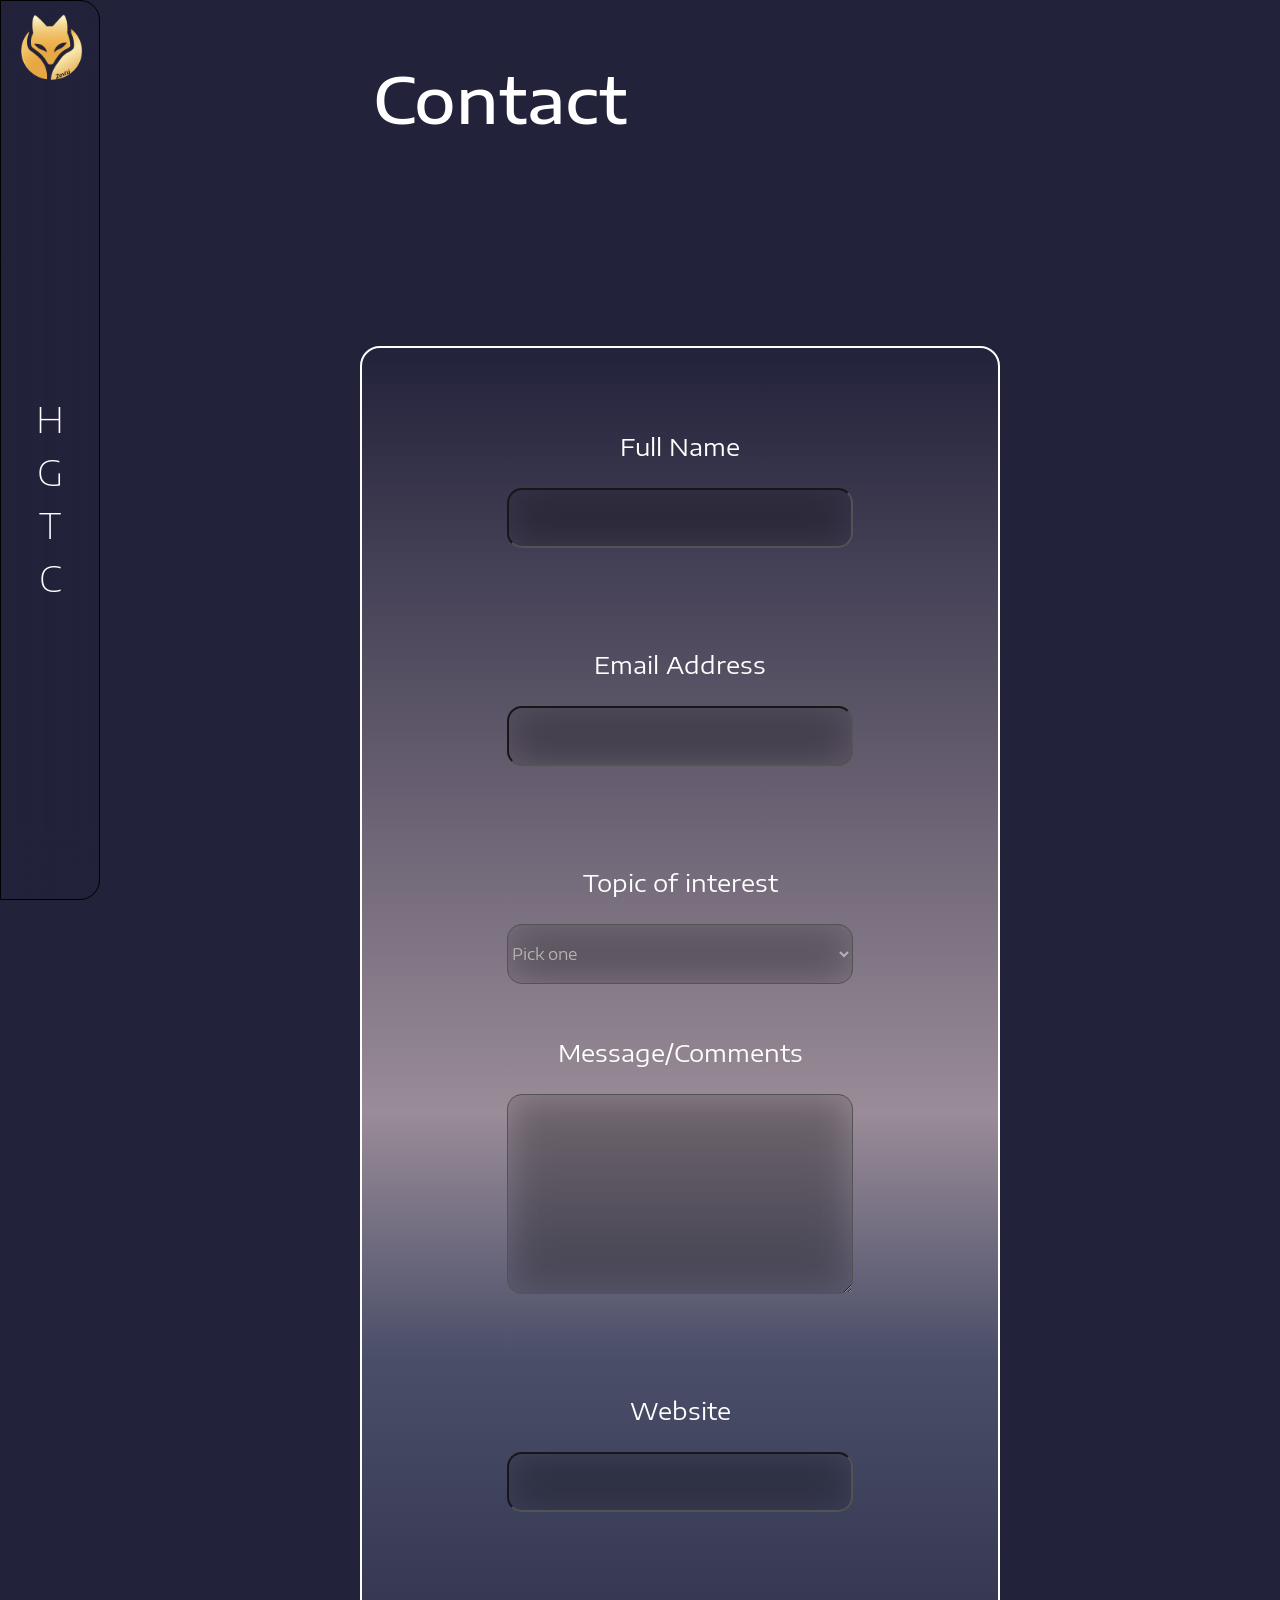
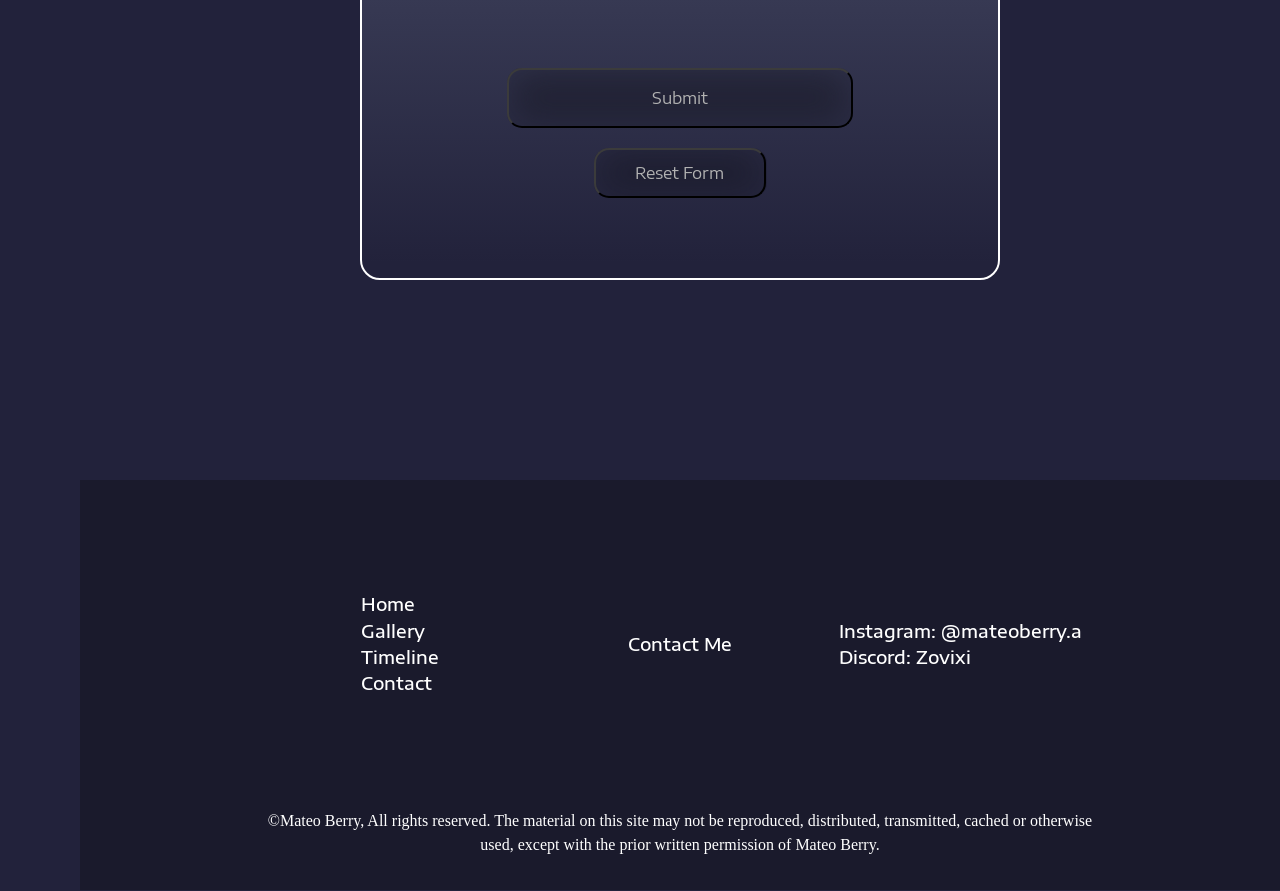
==== contact.html @ f96b4e7c "Added a reset button to clear the form" ====
<!DOCTYPE html>
<html lang="en">
    <head>
        <!-- Metadata -->
        <meta charset="UTF-8" />
        <title>The Design Experience - Contact</title>
        <!-- Please remember to put a website logo w favicon -->
        
        <!-- Additional resources -->
        <link rel="stylesheet" href="reset.css" />
        <link rel="stylesheet" href="styles.css" />
        <link rel="stylesheet" href="contact.css" />
        <link rel="stylesheet" href="mobile.css" />
        
        <link rel="preconnect" href="https://fonts.googleapis.com">
        <link rel="preconnect" href="https://fonts.gstatic.com" crossorigin>
        <link href="https://fonts.googleapis.com/css2?family=Beau+Rivage&family=Encode+Sans+Expanded:wght@100;200;300;400;500;600;700;800;900&family=Raleway:ital,wght@0,100..900;1,100..900&display=swap" rel="stylesheet">
    </head>
    <body>
        <header>
            <a href="./index.html"><img src="./Images/zovixinobg.png" alt="Website Logo" id="websiteLogo"></a>
            <div id="buttonsContainer">
                
                <span>
                <a class="doNotSeparate short">H</a>
                    <a class="doNotSeparate long" href="./index.html">Home</a>
                </span>
                <br>
                <span>
                    <a class="short">G</a>
                    <a class="long" href="./gallery.html">Gallery</a>
                </span>
                <br>
                <span>
                    <a class="short">T</a>
                    <a class="long" href="./timeline.html">Timeline</a>
                </span>
                <br>
                <span>
                    <a class="short">C</a>
                    <a class="long" href="./contact.html">Contact</a>
                </span>

            </div>
        </header>
        
        
        
        <main>
            <h1 class="title alignLeft">Contact</h1>
            
            <form id="contactBox">
                <label for="name">Full Name</label><br>
                <input type="text" id="name" name="name"><br><br>
                <p class="hidden red" id="nameErrorText">Name must be at least 2 characters!</p>
                
                <label for="email">Email Address</label><br>
                <input type="text" id="email" name="email"><br><br>
                <p class="hidden red" id="emailErrorText">Invalid Email Address!</p>
                
                <label for="topic">Topic of interest</label><br>
                <select id="topic" name="topic">
                    <option value="none" selected disabled>Pick one</option>
                    <option value="computerScience">Computer Science</option>
                    <option value="website">Website Production</option>
                    <option value="videogames">Videogames</option>
                </select>
                <p class="hidden red" id="dropdownErrorText">You must pick one option!</p>
                
                <label for="message">Message/Comments</label><br>
                <textarea type="text" id="message" name="message"></textarea>
                <p class="hidden red" id="messageErrorText">Must be at least 15 characters!</p><br><br>
                
                <label for="website">Website</label><br>
                <input type="url" id="website" name="website"><br><br>
                <p class="hidden red" id="websiteErrorText">Must be a valid URL!</p><br><br>
                
                <input type="submit" value="Submit">

                <button type="reset">Reset Form</button>
            </form>
            
            
            
            <footer class="noHover" id="footer">
                <div class="noHover">
                    <div class="footerBox"><p class="noHover"><a href="./index.html">Home</a><br><a href="./gallery.html">Gallery</a><br><a href="./timeline.html">Timeline</a><br><a href="./contact.html">Contact</a></p></div>
                    <div class="footerBox"><p class="noHover"><a href="./contact.html">Contact Me</a></p></div>
                    <div class="footerBox"><p class="noHover"><a>Instagram: @mateoberry.a</a><br><a>Discord: Zovixi</a></p></div>
                    <div id="copyright" class="noHover">&copy;Mateo Berry, All rights reserved. The material on this site may not be reproduced, distributed, transmitted, cached or otherwise used, except with the prior written permission of Mateo Berry.</div>
                </div>
            </footer>
        </main>
        
        <div id="blurElement"></div>
        
        <!-- A common mistake is to implement the script in the header, I was taught to implement it at the bottom of the body because some scripts utilize objects which need to exist before the script can initialize -->
        <script src="script.js"></script>
    </body>
</html>
---- styles.css ----
header
{
    position: fixed;
    height: 100%;
    width: 100px;
    min-width: 100px;
    
    z-index: 5;
    
    border: 1px solid black;
    border-radius: 0 20px 20px 0;
    
    display: flex;
    flex-direction: column;
    
    transition: width 0.5s cubic-bezier(0.075, 0.82, 0.165, 1), backdrop-filter 0.5s cubic-bezier(0.075, 0.82, 0.165, 1);
    
    backdrop-filter: blur(30px);
    
    .long
    {
        display: none;
    }
    
    &:hover
    {
        backdrop-filter: brightness(200%);
        width: 200px;
        .short
        {
            display: none;
        }
        .long
        {
            display: inline;
        }
        ~ #blurElement
        {
            backdrop-filter: blur(10px);
            -webkit-backdrop-filter: blur(10px);
            
            background: rgba(0, 0, 0, 0.5);
        }
    }
    
    a
    {
        text-decoration: none;
        color: white;
        border-radius: 10px;
        
        transition: box-shadow 0.3s cubic-bezier(0.23, 1, 0.320, 1);
        &:hover
        {
            box-shadow: 0 0 5px 5px rgba(255, 255, 255, 1);
        }
    }
}

#websiteLogo
{
    border-top-right-radius: 20px;
    
    margin: 0 auto;
    width: 100px;
}

#buttonsContainer
{
    width: 100%;
    
    text-align: center;
    margin: auto 0;
}

header div > span
{
    height: 100px;
    align-content: center;
    
    font-family: "Encode Sans Expanded", sans-serif;
    font-weight: 200;
    font-size: 2.2rem;
    color: white;
    
    &:not(.doNotSeparate)
    {
        margin-top: 5px;
    }
}

main:not(.alignLeft)
{
    display: flex;
    flex-direction: column;
    z-index: 3;
    
    margin-left: 80px;
    width: calc(100% - 80px);
    
    align-items: center;
}

.containers
{
    border-radius: 20px;
}

.raised
{
    box-shadow: 0 0 20px 0 rgba(0, 0, 0, 0.4),
                0 0 20px 0 rgba(0, 0, 0, 0.4) inset;
    
    backdrop-filter: brightness(120%);
}

#mainContainer
{
    width: 1500px;
    height: 750px;
    margin-top: 20px;
}

footer
{
    margin-top: auto;
    width: calc(100% - 80px);
    height: 400px;
}

#blurElement
{
    z-index: 4;
    position: fixed;
    
    width: 100%;
    height: 100%;
    
    background: rgba(0, 0, 0, 0);
    backdrop-filter: none;
    
    transition: backdrop-filter 0.5s cubic-bezier(0.075, 0.82, 0.165, 1), background 0.5s cubic-bezier(0.075, 0.82, 0.165, 1);
        
    pointer-events: none;
}

h1, h2, h3, p
{
    font-family: "Encode Sans Expanded", sans-serif;
    color: white;
    font-weight: 100;
    
    width: fit-content;
}

.darkText
{
    p
    {
        color: black;
        font-weight: 200;
        text-align: center;   
    }
    a
    {
        color: black;
    }
}

figure
{
    font-size: small;
}

footer
{
    position: relative;
    display: grid;

    width: 100%;
    min-height: 410px;
    
    > div
    {
        display: grid;
        grid-template-columns: 1fr 1fr 1fr;
        grid-template-rows: 80% 20%;
        column-gap: 1px;
        row-gap: 1px;
        
        place-self: center;
        
        width: 70%;
        height: 100%;
        
        
    
        
        #copyright
        {
            grid-column: 1 / -1;
            color: white;
            text-align: center;
        }
    }
}

.footerBox
{
    display: flex;
    align-items: center; 
    justify-content: center;
    
}

@media only screen and (max-width: 600px)
{
    footer > div
    {
        grid-template-columns: 1fr;
        grid-template-rows: 22% 22% 22% 22% 12%;
    }
}

.title
{
    font-size: 4rem;
}

.hidden
{
    display: none;
}

.red
{
    color: red;
    font-weight: 300;
}

.redBorder
{
    border: red;
}

.greenBorder
{
    border: green;
}
---- contact.css ----
body
{
    display: flex;
    flex-direction: row;
    
    background-color: #22223B;
    min-height: 100vh;
    
    p
    {
        font-size: 1.1rem;
    }
}

main a
{
    text-decoration: none;
    color: white;
    font-weight: 500;
}

h1
{
    margin: 50px 30% 0 0;
    font-weight: 500;
}

footer
{
    backdrop-filter: brightness(75%);
    a
    {
        border-radius: 10px;
        transition: box-shadow 0.3s cubic-bezier(0.19, 1, 0.22, 1), backdrop-filter 0.3s cubic-bezier(0.19, 1, 0.22, 1);
    }
    a:hover
    {
        box-shadow: 0 0 20px 0 rgba(0, 0, 0, 0.4),
                    0 0 20px 0 rgba(0, 0, 0, 0.4) inset;
    
        backdrop-filter: brightness(120%);
    }
}


form
{
    display: flex;
    flex-direction: column;
    
    border: 2px solid white;
    border-radius: 20px;
    color: white;
    
    min-width: 300px;
    width: 50vw;
    
    padding: 30px 30px 80px 30px;
    margin-top: 200px;
    margin-bottom: 200px;
    
    font-family: "Encode Sans Expanded", sans-serif;
    
    align-items: center;
    
    background: linear-gradient(
    to bottom,
    #22223B 0%,
    #9A8C98 50%,
    #4A4E69 66%,
    #22223B 99%
    );
}

input
{
    height: 60px;
}

label
{
    margin-top: 50px;
    font-size: 1.5rem;
}

#message
{
    height: 200px;
}

select
{
    height: 60px;
}

input, #message, select, button
{
    color: white;
    width: 60%;
    border-radius: 15px;
    
    background-color: transparent;
    backdrop-filter: blur(20px);
    filter: brightness(70%);
}

#website
{
    margin-bottom: 60px;
}

button
{
    margin-top: 20px;
    height: 50px;
    width: 30%;
}
---- mobile.css ----
@media only screen and (max-width: 600px) 
{
    header
    {
        font-size: 3rem;
        max-width: 50px !important;
        
        max-height: 100vh;
        
        &:hover
        {
            max-width: 100px !important;
        }
    }
}
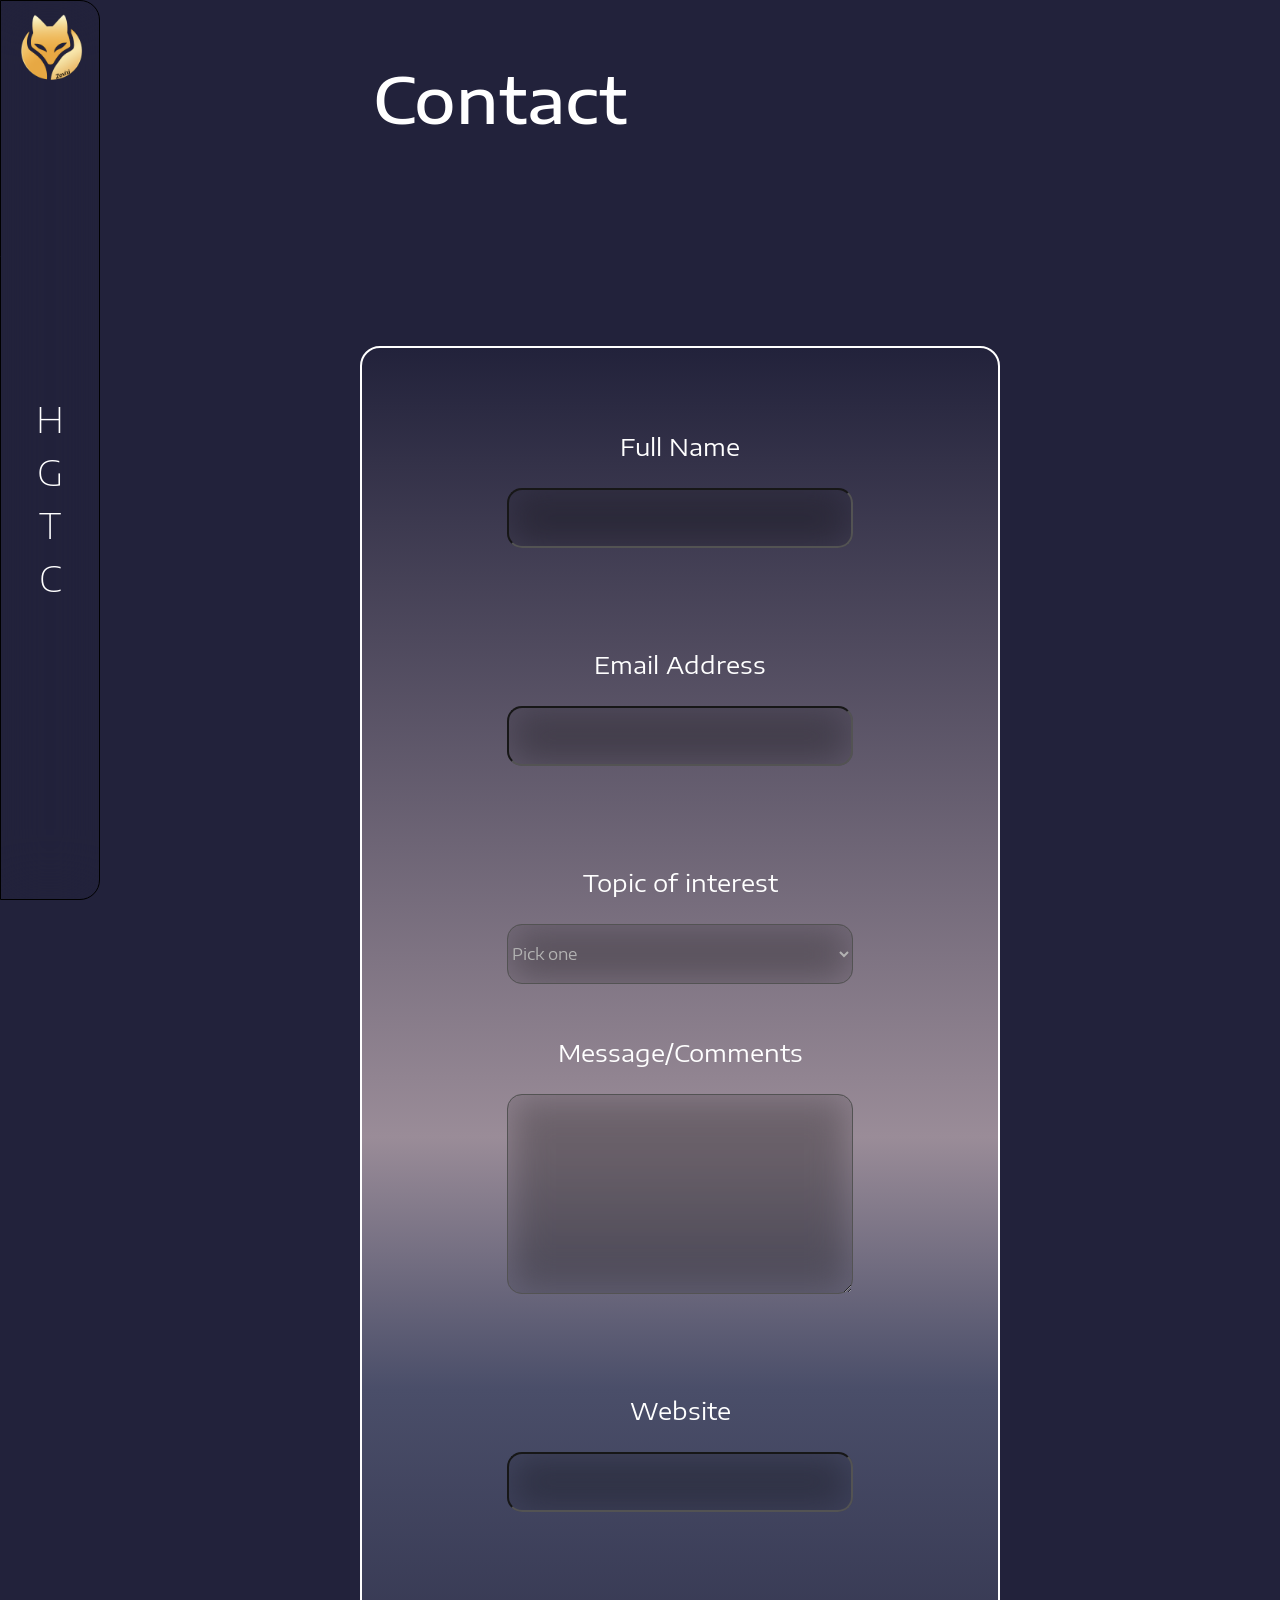
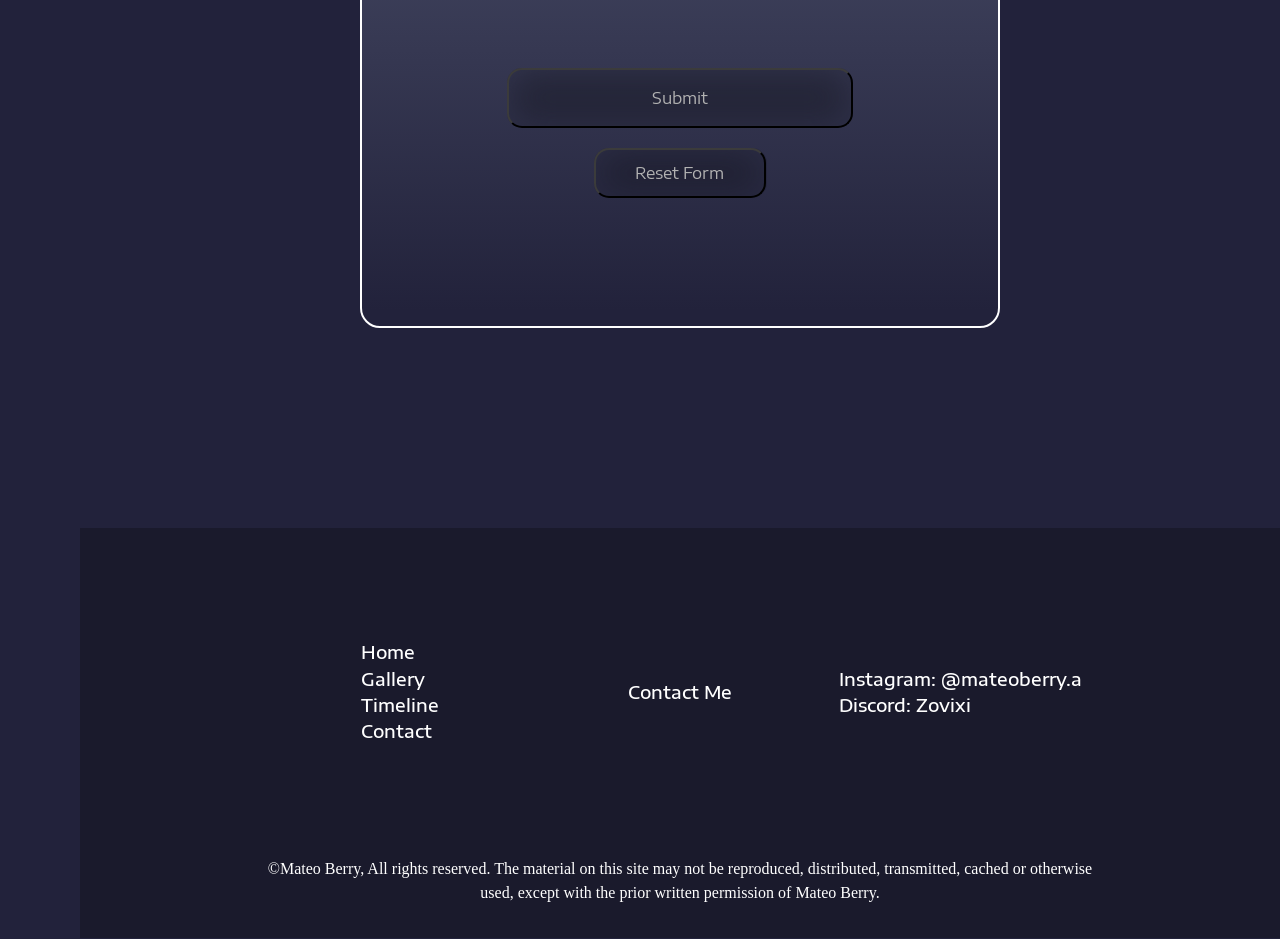
==== commit 2fce7c7d: "Added aria accessibility for screen and hearing users" ====
--- a/contact.html
+++ b/contact.html
@@ -77,7 +77,9 @@
                 
                 <input type="submit" value="Submit">
 
-                <button type="reset">Reset Form</button>
+                <button type="reset">Reset Form</button><br><br>
+
+                <p id="form-status" role="status" aria-live="polite"></p>
             </form>
             
             
@@ -98,3 +100,4 @@
         <script src="script.js"></script>
     </body>
 </html>
+
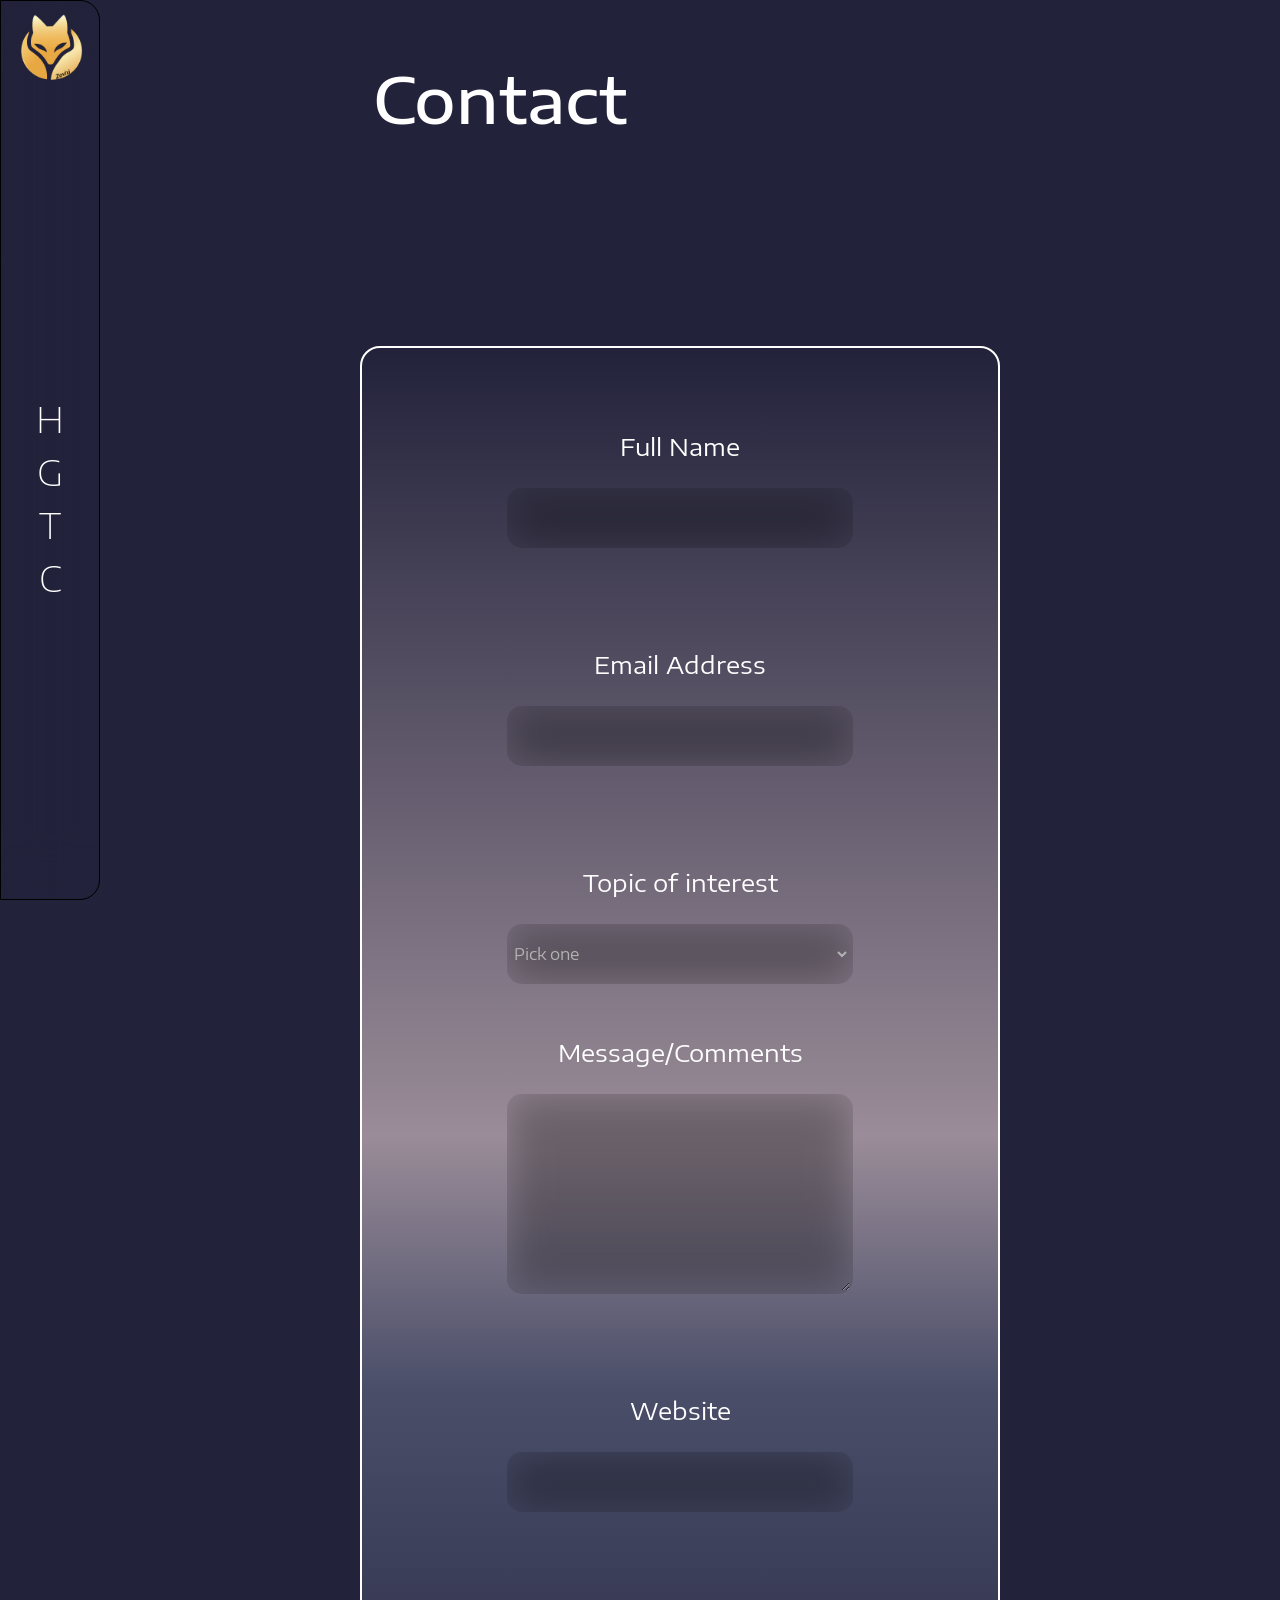
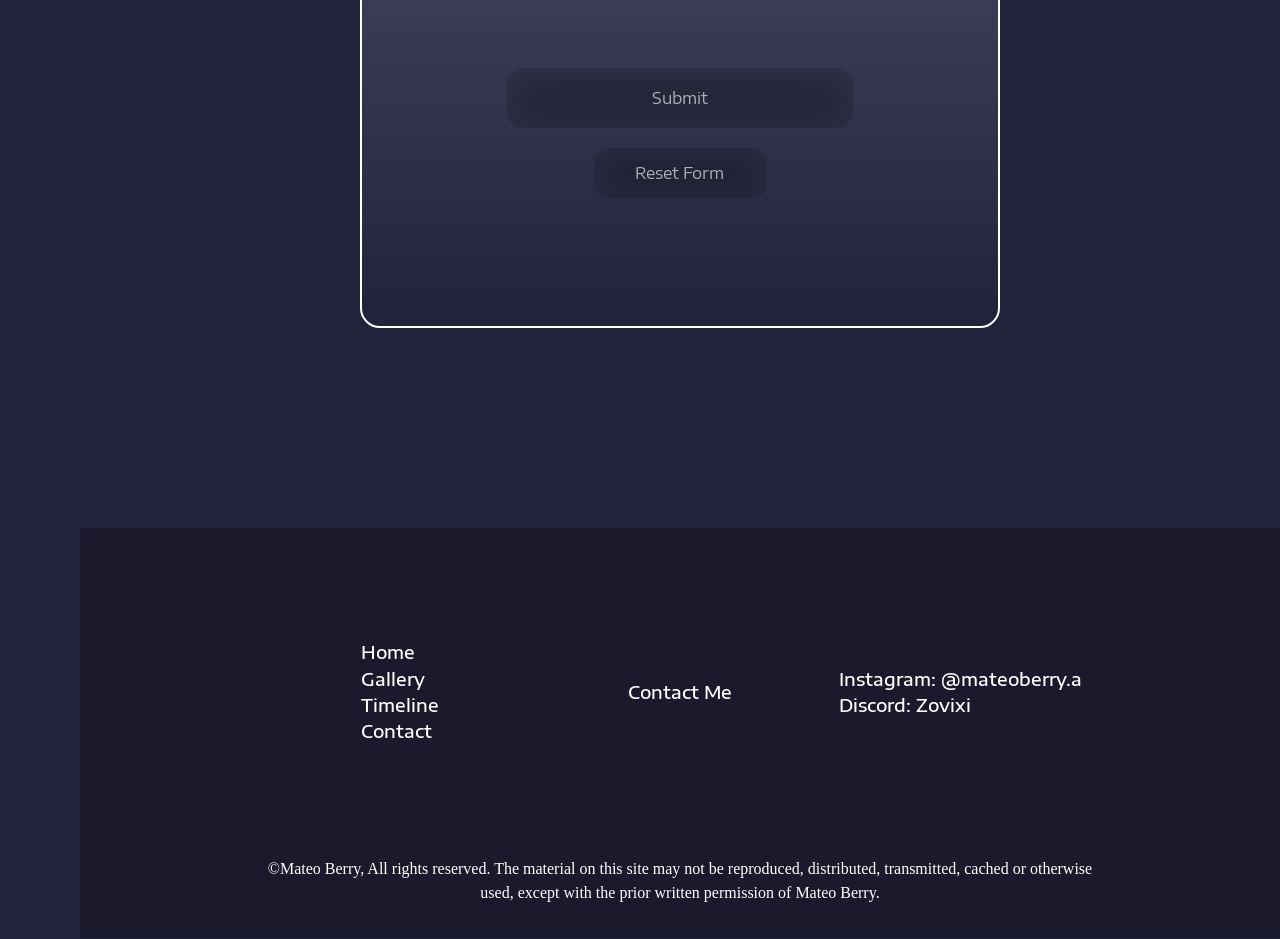
==== commit 3ee79501: "Modified mobile header bar to be slightly more accurate, added colored borders to the input elements" ====
--- a/contact.html
+++ b/contact.html
@@ -3,6 +3,7 @@
     <head>
         <!-- Metadata -->
         <meta charset="UTF-8" />
+        <meta name="viewport" content="width=device-width, initial-scale=1.0">
         <title>The Design Experience - Contact</title>
         <!-- Please remember to put a website logo w favicon -->
         
@@ -51,15 +52,15 @@
             
             <form id="contactBox">
                 <label for="name">Full Name</label><br>
-                <input type="text" id="name" name="name"><br><br>
+                <input type="text" id="name" name="name" class="formElement"><br><br>
                 <p class="hidden red" id="nameErrorText">Name must be at least 2 characters!</p>
                 
                 <label for="email">Email Address</label><br>
-                <input type="text" id="email" name="email"><br><br>
+                <input type="text" id="email" name="email" class="formElement"><br><br>
                 <p class="hidden red" id="emailErrorText">Invalid Email Address!</p>
                 
                 <label for="topic">Topic of interest</label><br>
-                <select id="topic" name="topic">
+                <select id="topic" name="topic" class="formElement">
                     <option value="none" selected disabled>Pick one</option>
                     <option value="computerScience">Computer Science</option>
                     <option value="website">Website Production</option>
@@ -68,14 +69,14 @@
                 <p class="hidden red" id="dropdownErrorText">You must pick one option!</p>
                 
                 <label for="message">Message/Comments</label><br>
-                <textarea type="text" id="message" name="message"></textarea>
+                <textarea type="text" id="message" name="message" class="formElement"></textarea>
                 <p class="hidden red" id="messageErrorText">Must be at least 15 characters!</p><br><br>
                 
                 <label for="website">Website</label><br>
-                <input type="url" id="website" name="website"><br><br>
+                <input type="url" id="website" name="website" class="formElement"><br><br>
                 <p class="hidden red" id="websiteErrorText">Must be a valid URL!</p><br><br>
                 
-                <input type="submit" value="Submit">
+                <input type="submit" value="Submit" id="submit">
 
                 <button type="reset">Reset Form</button><br><br>
 
@@ -101,3 +102,4 @@
     </body>
 </html>
 
+
--- a/styles.css
+++ b/styles.css
@@ -240,10 +240,15 @@
 
 .redBorder
 {
-    border: red;
+    border-color: red !important;
 }
 
 .greenBorder
 {
-    border: green;
-}+    border-color: lightgreen !important;
+}
+
+@media only screen and (max-width: 610px)
+{
+
+}
--- a/contact.css
+++ b/contact.css
@@ -98,10 +98,13 @@
     color: white;
     width: 60%;
     border-radius: 15px;
+    border: 3px solid transparent;
     
     background-color: transparent;
     backdrop-filter: blur(20px);
     filter: brightness(70%);
+
+    transition: border-color 0.5s cubic-bezier(0.165, 0.84, 0.44, 1) !important;
 }
 
 #website
@@ -115,3 +118,20 @@
     height: 50px;
     width: 30%;
 }
+
+input:focus, select:focus, #message:focus
+{
+    outline: none;
+    border-color: white;
+}
+
+button, #submit
+{
+    cursor: pointer;
+
+    transition: filter ease-in-out 0.1s;
+    &:active
+    {
+        filter: brightness(50%);
+    }
+}
--- a/mobile.css
+++ b/mobile.css
@@ -4,12 +4,31 @@
     {
         font-size: 3rem;
         max-width: 50px !important;
+        min-width: 0;
         
         max-height: 100vh;
         
         &:hover
         {
-            max-width: 100px !important;
+            max-width: 50px;
+
+            backdrop-filter: brightness(200%);
+            width: 200px;
+            .short
+            {
+                display: none;
+            }
+            .long
+            {
+                display: inline;
+            }
+            ~ #blurElement
+            {
+                backdrop-filter: blur(10px);
+                -webkit-backdrop-filter: blur(10px);
+
+                background: rgba(0, 0, 0, 0.5);
+            }
         }
     }
-}+}
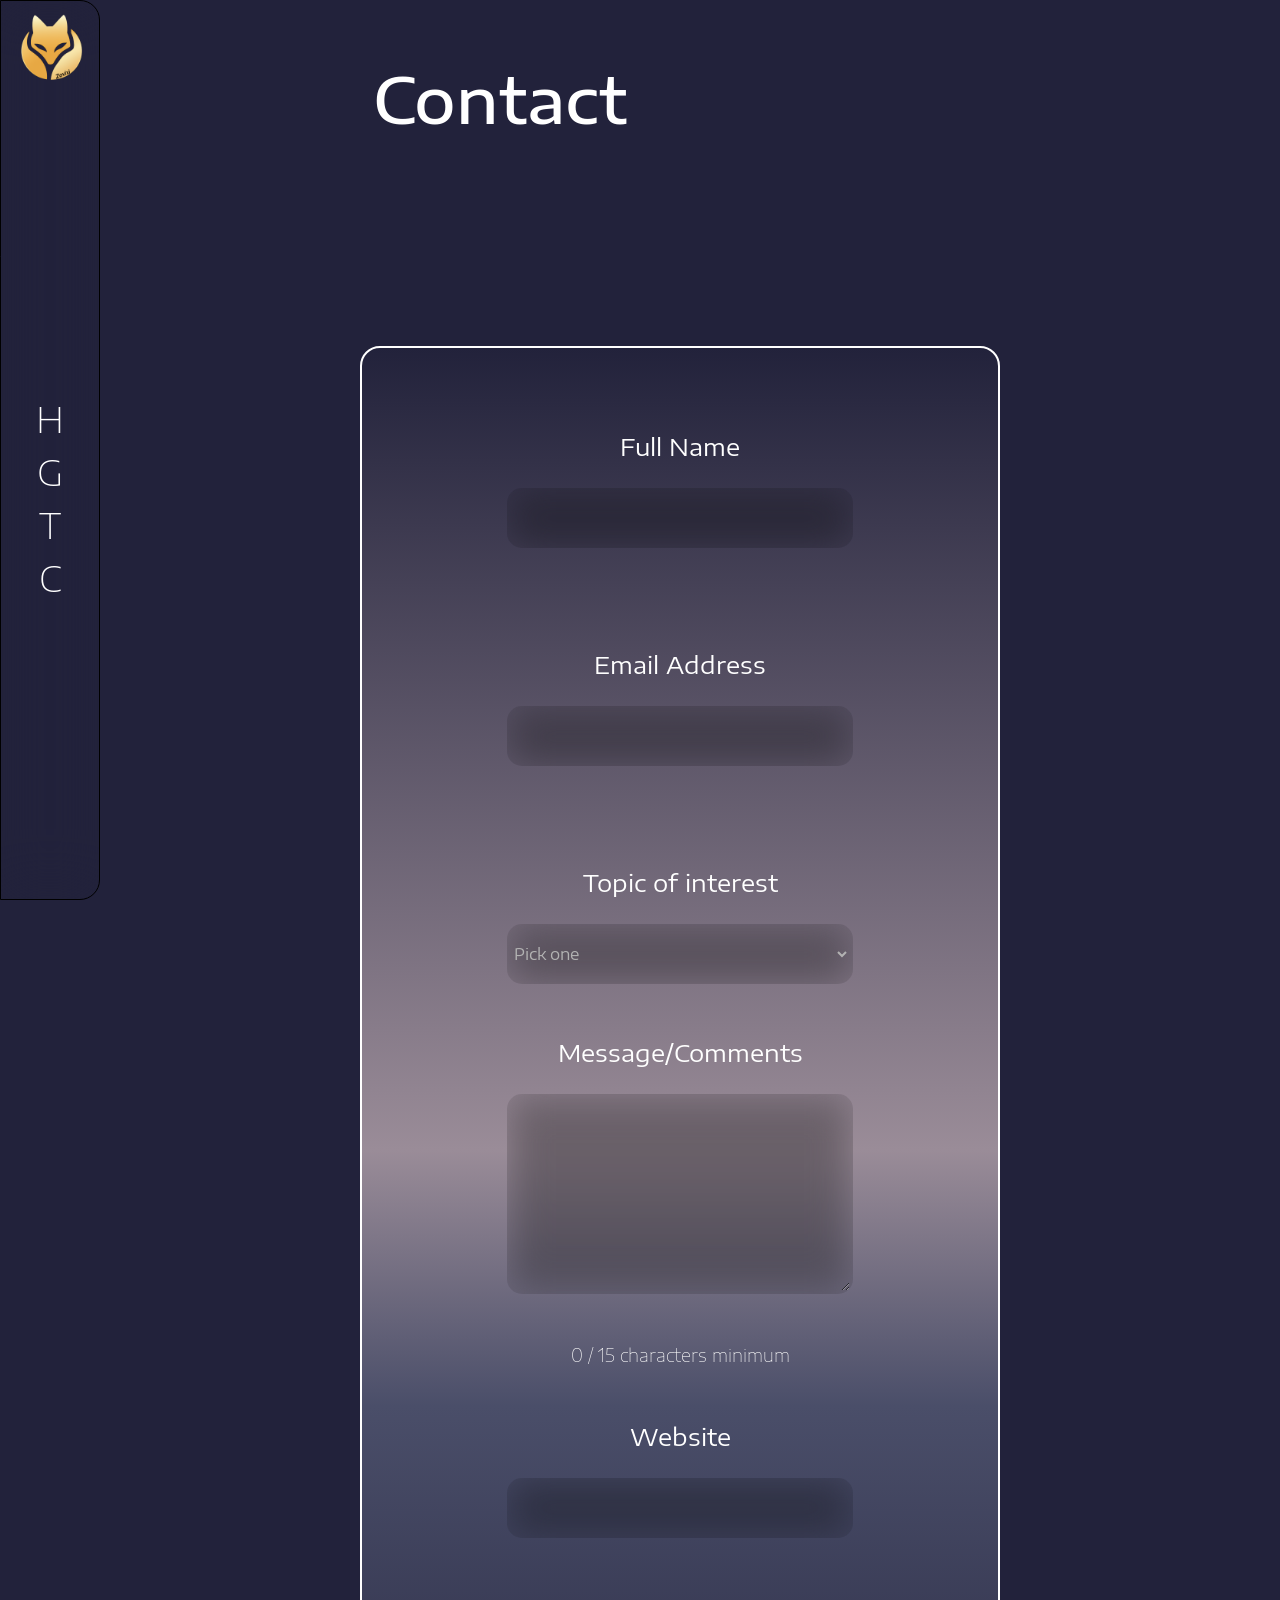
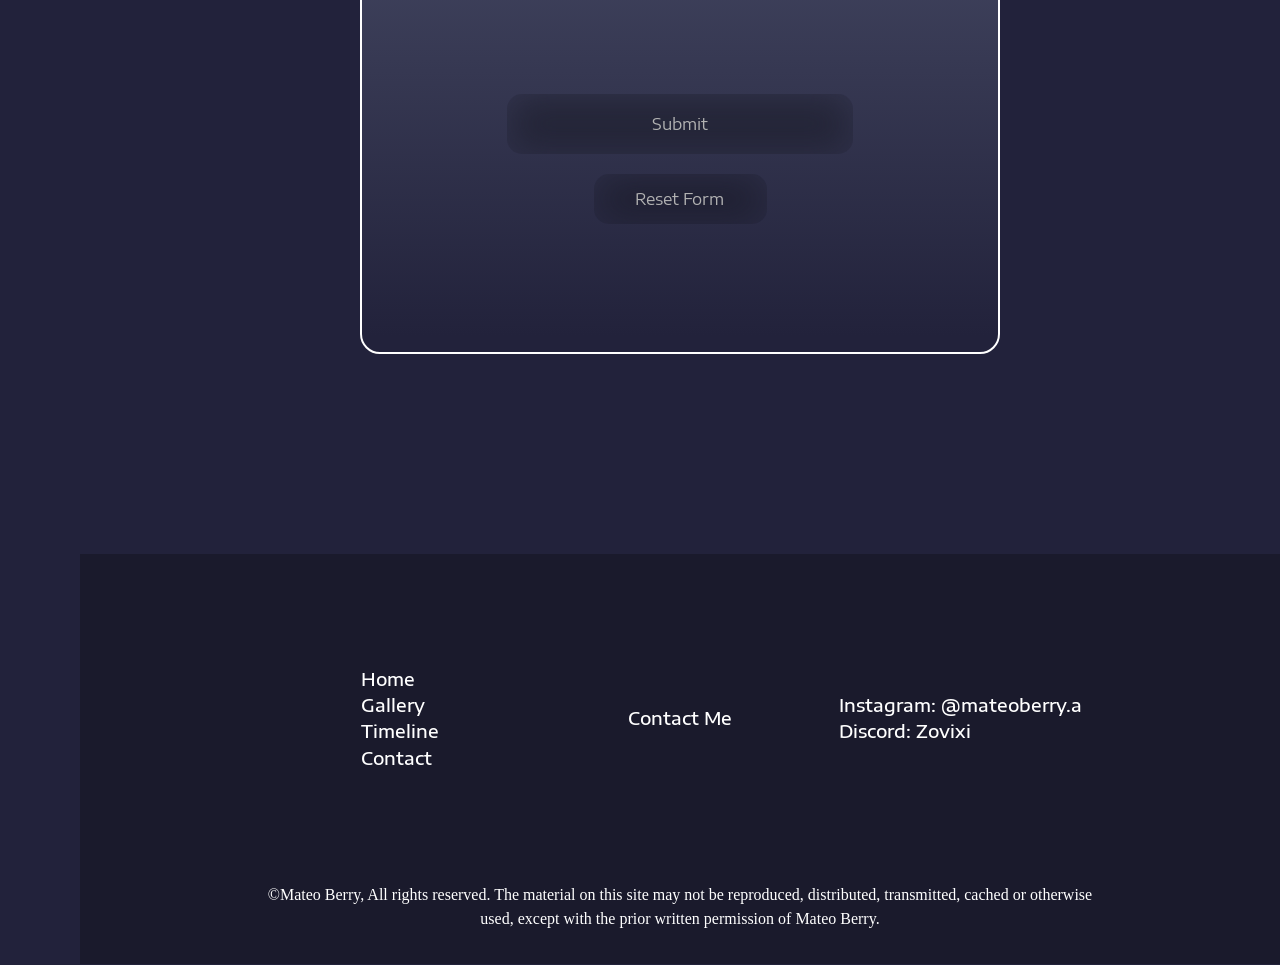
==== commit cd03bd8d: "Added a message counter" ====
--- a/contact.html
+++ b/contact.html
@@ -71,6 +71,7 @@
                 <label for="message">Message/Comments</label><br>
                 <textarea type="text" id="message" name="message" class="formElement"></textarea>
                 <p class="hidden red" id="messageErrorText">Must be at least 15 characters!</p><br><br>
+                <p id="counter">0 / 15 characters minimum</p>
                 
                 <label for="website">Website</label><br>
                 <input type="url" id="website" name="website" class="formElement"><br><br>
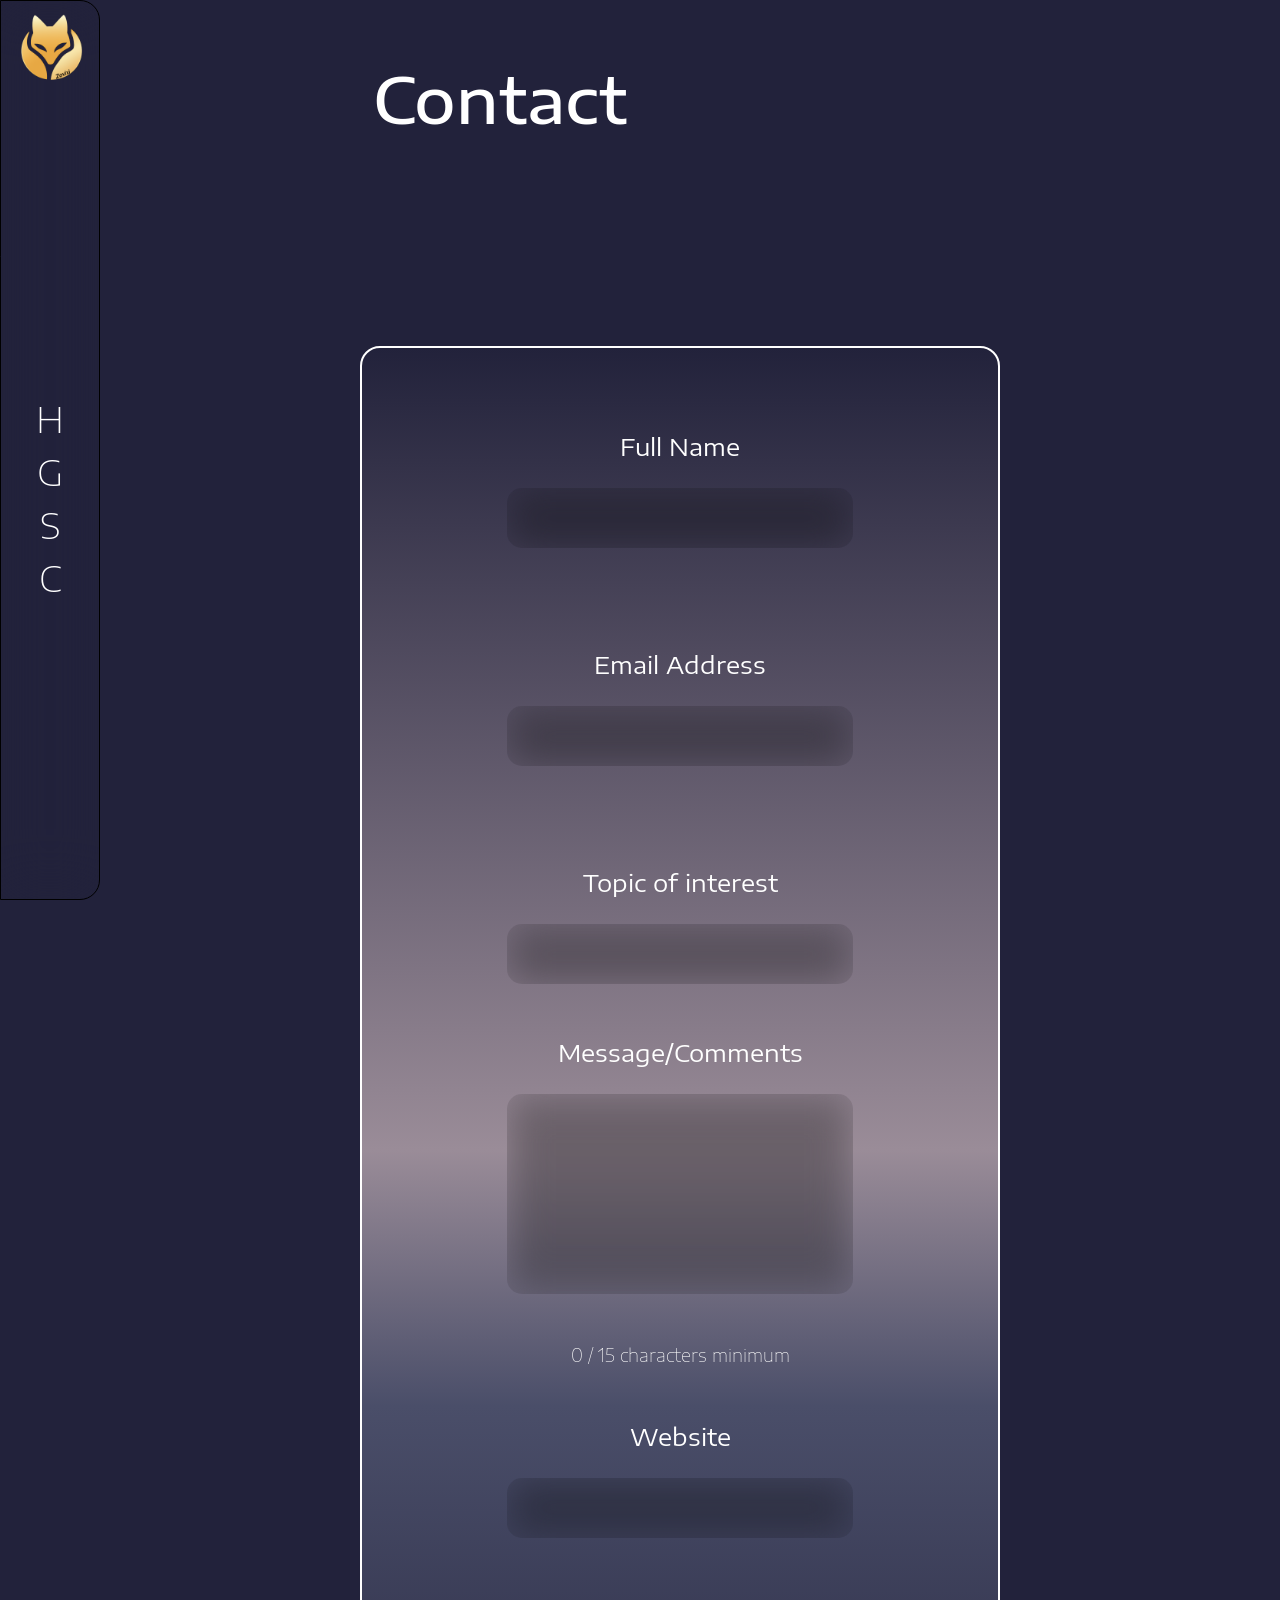
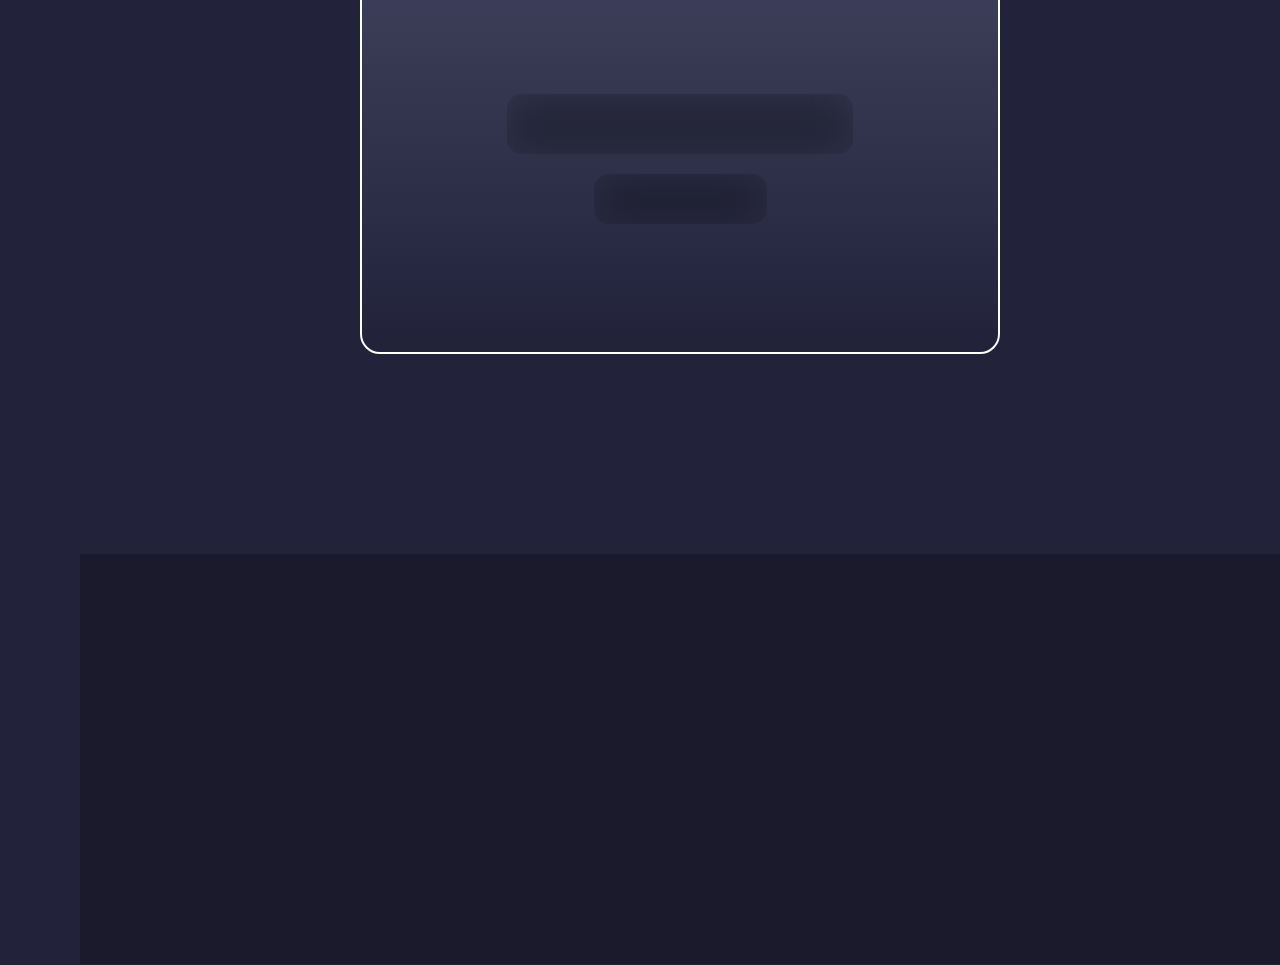
==== commit f671f560: "Added a gitignore file. Added a readme.md which replaces my grade 3 requirements report. Relabelled " ====
--- a/contact.html
+++ b/contact.html
@@ -23,22 +23,22 @@
             <div id="buttonsContainer">
                 
                 <span>
-                <a class="doNotSeparate short">H</a>
+                <a class="doNotSeparate short" href="./index.html">H</a>
                     <a class="doNotSeparate long" href="./index.html">Home</a>
                 </span>
                 <br>
                 <span>
-                    <a class="short">G</a>
+                    <a class="short" href="./gallery.html">G</a>
                     <a class="long" href="./gallery.html">Gallery</a>
                 </span>
                 <br>
                 <span>
-                    <a class="short">T</a>
-                    <a class="long" href="./timeline.html">Timeline</a>
+                    <a class="short" href="./skills.html">S</a>
+                    <a class="long" href="./skills.html">Skills</a>
                 </span>
                 <br>
                 <span>
-                    <a class="short">C</a>
+                    <a class="short" href="./contact.html">C</a>
                     <a class="long" href="./contact.html">Contact</a>
                 </span>
 
@@ -52,34 +52,34 @@
             
             <form id="contactBox">
                 <label for="name">Full Name</label><br>
-                <input type="text" id="name" name="name" class="formElement"><br><br>
-                <p class="hidden red" id="nameErrorText">Name must be at least 2 characters!</p>
+                <input type="text" id="name" name="name" class="formElement" aria-describedby="nameErrorText"><br><br>
+                <p class="hidden red errorText" id="nameErrorText">Name must be at least 2 characters!</p>
                 
                 <label for="email">Email Address</label><br>
-                <input type="text" id="email" name="email" class="formElement"><br><br>
-                <p class="hidden red" id="emailErrorText">Invalid Email Address!</p>
+                <input type="email" id="email" name="email" class="formElement" aria-describedby="emailErrorText"><br><br>
+                <p class="hidden red errorText" id="emailErrorText">Invalid Email Address!</p>
                 
                 <label for="topic">Topic of interest</label><br>
-                <select id="topic" name="topic" class="formElement">
+                <select id="topic" name="topic" class="formElement" aria-describedby="dropdownErrorText">
                     <option value="none" selected disabled>Pick one</option>
                     <option value="computerScience">Computer Science</option>
                     <option value="website">Website Production</option>
                     <option value="videogames">Videogames</option>
                 </select>
-                <p class="hidden red" id="dropdownErrorText">You must pick one option!</p>
+                <p class="hidden red errorText" id="dropdownErrorText">You must pick one option!</p>
                 
                 <label for="message">Message/Comments</label><br>
-                <textarea type="text" id="message" name="message" class="formElement"></textarea>
-                <p class="hidden red" id="messageErrorText">Must be at least 15 characters!</p><br><br>
+                <textarea type="text" id="message" name="message" class="formElement" aria-describedby="messageErrorText"></textarea>
+                <p class="hidden red errorText" id="messageErrorText">Must be at least 15 characters!</p><br><br>
                 <p id="counter">0 / 15 characters minimum</p>
                 
                 <label for="website">Website</label><br>
-                <input type="url" id="website" name="website" class="formElement"><br><br>
-                <p class="hidden red" id="websiteErrorText">Must be a valid URL!</p><br><br>
+                <input type="url" id="website" name="website" class="formElement" aria-describedby="websiteErrorText"><br><br>
+                <p class="hidden red errorText" id="websiteErrorText">Must be a valid URL!</p><br><br>
                 
                 <input type="submit" value="Submit" id="submit">
 
-                <button type="reset">Reset Form</button><br><br>
+                <button type="reset" id="resetForm">Reset Form</button><br><br>
 
                 <p id="form-status" role="status" aria-live="polite"></p>
             </form>
@@ -88,7 +88,7 @@
             
             <footer class="noHover" id="footer">
                 <div class="noHover">
-                    <div class="footerBox"><p class="noHover"><a href="./index.html">Home</a><br><a href="./gallery.html">Gallery</a><br><a href="./timeline.html">Timeline</a><br><a href="./contact.html">Contact</a></p></div>
+                    <div class="footerBox"><p class="noHover"><a href="./index.html">Home</a><br><a href="./gallery.html">Gallery</a><br><a href="./skills.html">Skills</a><br><a href="./contact.html">Contact</a></p></div>
                     <div class="footerBox"><p class="noHover"><a href="./contact.html">Contact Me</a></p></div>
                     <div class="footerBox"><p class="noHover"><a>Instagram: @mateoberry.a</a><br><a>Discord: Zovixi</a></p></div>
                     <div id="copyright" class="noHover">&copy;Mateo Berry, All rights reserved. The material on this site may not be reproduced, distributed, transmitted, cached or otherwise used, except with the prior written permission of Mateo Berry.</div>
--- a/styles.css
+++ b/styles.css
@@ -230,6 +230,7 @@
 .hidden
 {
     display: none;
+    pointer-events: none;
 }
 
 .red
--- a/contact.css
+++ b/contact.css
@@ -135,3 +135,71 @@
         filter: brightness(50%);
     }
 }
+
+
+@media only screen and (max-width: 850px)
+{
+    #contactBox
+    {
+        width: min(620px, calc(100% - 24px));
+        min-width: 0;
+        padding: 24px 18px 45px;
+        margin-top: 50px;
+        margin-bottom: 80px;
+    }
+
+    #contactBox input, #contactBox select, #contactBox #message
+    {
+        width: min(100%, 480px);
+    }
+
+    #contactBox button
+    {
+        width: min(80%, 300px);
+    }
+
+    #contactBox label
+    {
+        font-size: 1.1rem;
+        margin-top: 24px;
+        text-align: center;
+    }
+
+    #contactBox p
+    {
+        max-width: 100%;
+        text-align: center;
+    }
+
+    h1
+    {
+        margin: 30px auto 0;
+    }
+}
+
+@media only screen and (max-width: 610px)
+{
+    #contactBox
+    {
+        width: calc(100% - 18px);
+        padding: 20px 12px 35px;
+    }
+
+    #contactBox input, #contactBox select, #contactBox #message
+    {
+        font-size: 0.95rem;
+    }
+
+    #contactBox input, #contactBox select
+    {
+        height: 50px;
+    }
+}
+
+@media (prefers-reduced-motion: reduce)
+{
+    #contactBox input, #contactBox select, #contactBox #message, #contactBox button
+    {
+        transition: none !important;
+    }
+}
--- a/mobile.css
+++ b/mobile.css
@@ -32,3 +32,103 @@
         }
     }
 }
+
+@media (max-width: 900px)
+{
+    #skillCards
+    {
+        grid-template-columns: repeat(2, 1fr);
+    }
+}
+
+@media (max-width: 601px)
+{
+    #skillCards
+    {
+        grid-template-columns: repeat(1, 1fr);
+    }
+}
+
+
+@media only screen and (max-width: 600px)
+{
+    header, header:hover
+    {
+        width: 50px;
+        max-width: 50px !important;
+        min-width: 50px;
+    }
+
+    header .short, header:hover .short
+    {
+        display: inline !important;
+    }
+
+    header .long, header:hover .long
+    {
+        display: none !important;
+    }
+
+    #websiteLogo
+    {
+        width: 100%;
+    }
+
+    main:not(.alignLeft)
+    {
+        margin-left: 50px;
+        width: calc(100% - 50px);
+        min-width: 0;
+    }
+
+    header div > span
+    {
+        font-size: 1.5rem;
+    }
+
+    footer
+    {
+        width: 100%;
+        min-height: 430px;
+        height: auto;
+    }
+
+    footer > div
+    {
+        width: 90%;
+        height: auto;
+        padding: 20px 0;
+        grid-template-columns: 1fr;
+        grid-template-rows: auto auto auto auto;
+        row-gap: 18px;
+    }
+
+    .footerBox
+    {
+        text-align: center;
+    }
+
+    #copyright
+    {
+        font-size: 0.75rem;
+        overflow-wrap: anywhere;
+    }
+
+    .title
+    {
+        font-size: clamp(1.8rem, 7vw, 3rem);
+    }
+}
+
+@media (prefers-reduced-motion: reduce)
+{
+    html
+    {
+        scroll-behavior: auto;
+    }
+
+    header, header a, #blurElement
+    {
+        transition: none;
+    }
+}
